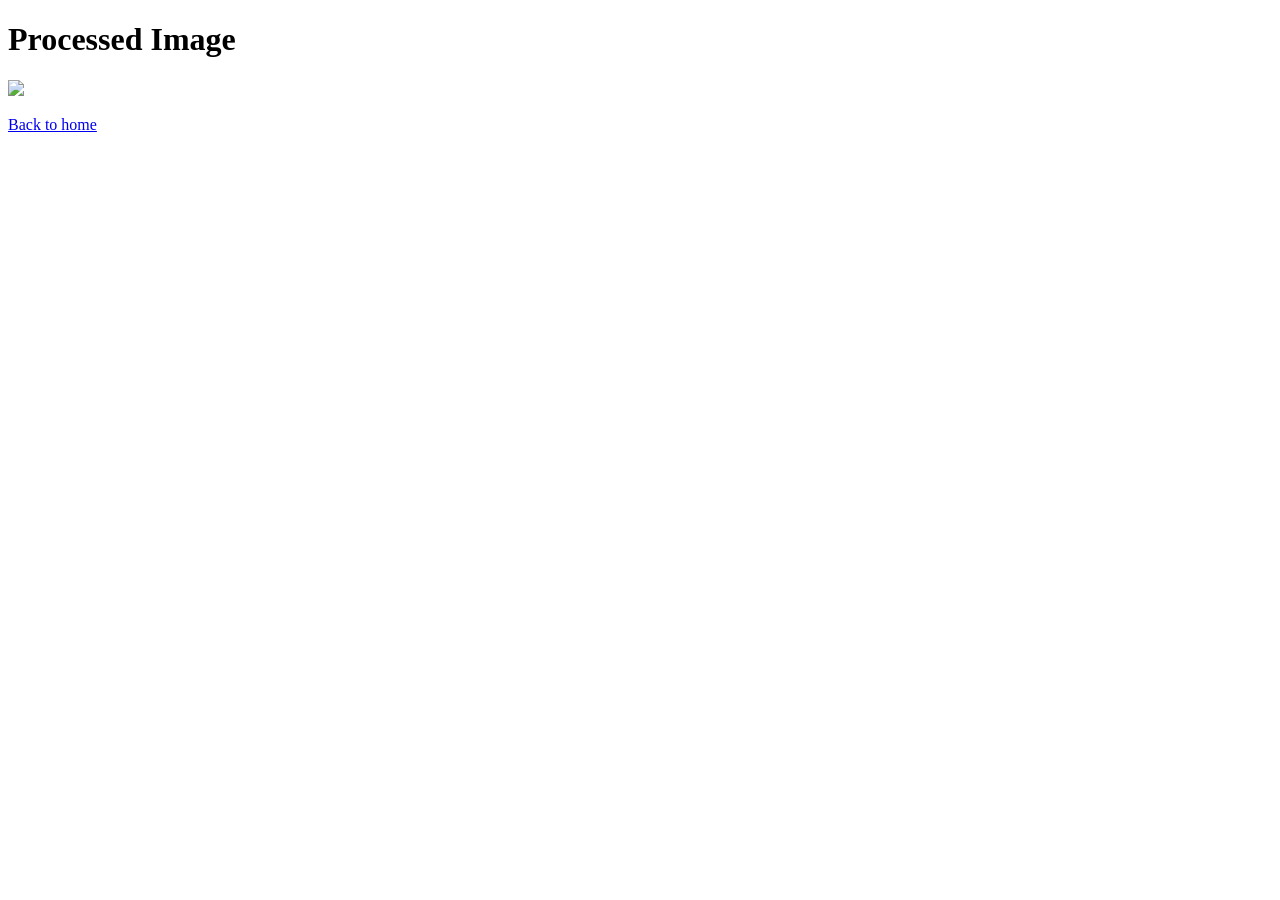
==== templates/result.html @ a7738103 "added upload feature" ====
<!DOCTYPE html>
<html>
<head>
    <title>Detection Result</title>
</head>
<body>
    <h1>Processed Image</h1>
    <img src="{{ result_image }}" style="max-width: 800px;">
    <p><a href="/">Back to home</a></p>
</body>
</html>
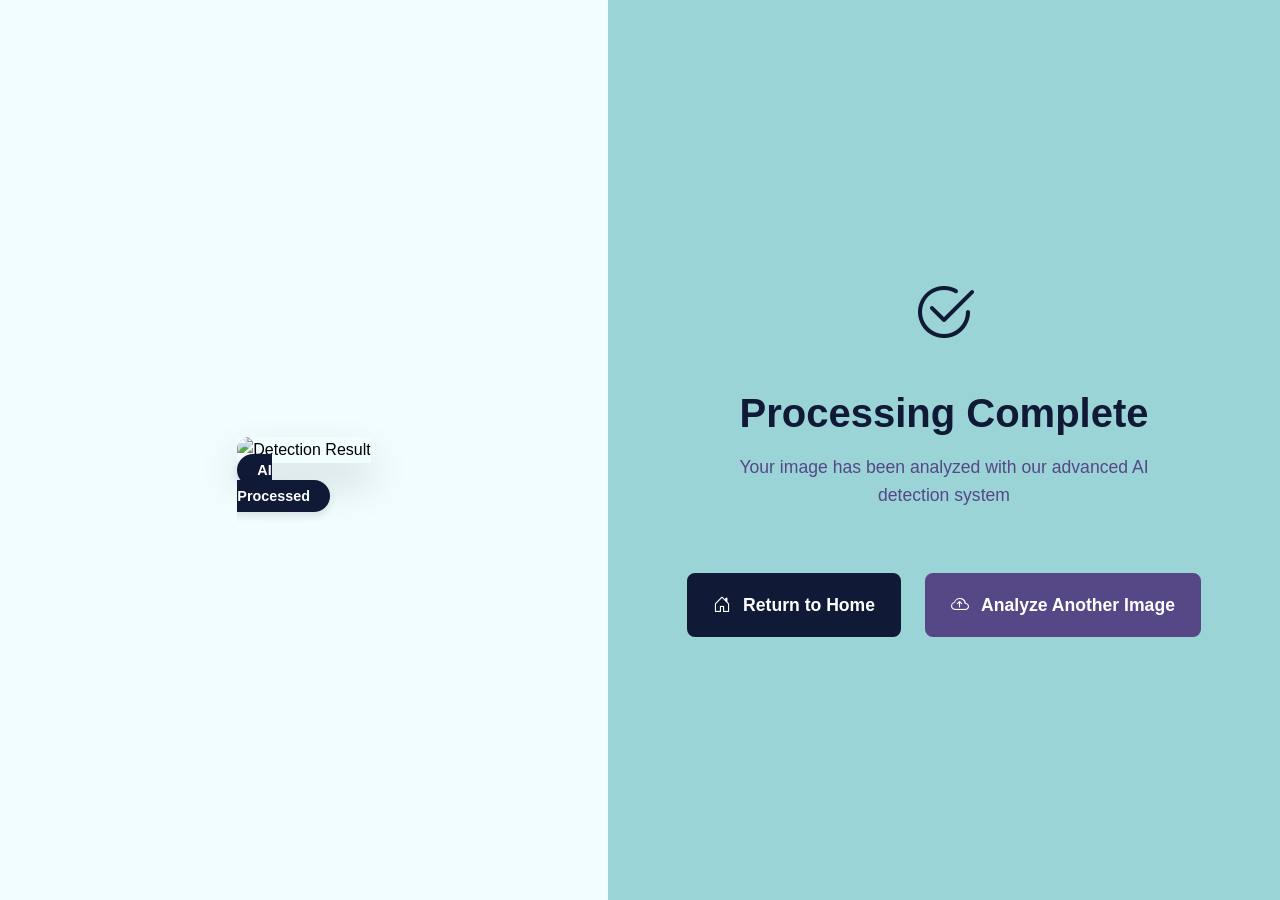
==== commit 81f44dbb: "to be valuvated" ====
--- a/templates/result.html
+++ b/templates/result.html
@@ -1,11 +1,46 @@
 <!DOCTYPE html>
-<html>
+<html lang="en">
 <head>
-    <title>Detection Result</title>
+    <meta charset="UTF-8">
+    <meta name="viewport" content="width=device-width, initial-scale=1.0">
+    <title>Processing Complete | AI Vision</title>
+    <link rel="stylesheet" href="../static/style.css">
+    <!-- Bootstrap Icons -->
+    <link rel="stylesheet" href="https://cdn.jsdelivr.net/npm/bootstrap-icons@1.8.1/font/bootstrap-icons.css">
 </head>
 <body>
-    <h1>Processed Image</h1>
-    <img src="{{ result_image }}" style="max-width: 800px;">
-    <p><a href="/">Back to home</a></p>
+    <div class="split-container">
+        <!-- Left side - Image -->
+        <div class="image-side">
+            <div class="result-image-container">
+                <img src="{{ result_image }}" alt="Detection Result" class="result-image">
+                <div class="image-overlay">
+                    <span class="badge">AI Processed</span>
+                </div>
+            </div>
+        </div>
+        
+        <!-- Right side - Content -->
+        <div class="content-side">
+            <div class="success-message">
+                <div class="icon-wrapper">
+                    <i class="bi bi-check2-circle"></i>
+                </div>
+                <h1>Processing Complete</h1>
+                <p>Your image has been analyzed with our advanced AI detection system</p>
+            </div>
+
+            <div class="button-container">
+                <a href="/" class="action-button home">
+                    <i class="bi bi-house-door"></i>
+                    Return to Home
+                </a>
+                <a href="/upload_image" class="action-button upload">
+                    <i class="bi bi-cloud-arrow-up"></i>
+                    Analyze Another Image
+                </a>
+            </div>
+        </div>
+    </div>
 </body>
 </html>
--- a/static/style.css
+++ b/static/style.css
@@ -0,0 +1,837 @@
+/* General Reset */
+* {
+  margin: 0;
+  padding: 0;
+  box-sizing: border-box;
+}
+
+:root {
+  --black: #000000ff;
+  --white: #ffffffff;
+  --ultra-violet: #564787ff;
+  --thistle: #dbcbd8ff;
+  --azure-web: #f2fdffff;
+  --tiffany-blue: #9ad4d6ff;
+  --oxford-blue: #101935ff;
+}
+
+body {
+  font-family: 'Segoe UI', Tahoma, Geneva, Verdana, sans-serif;
+  background-color: var(--thistle);
+  color: var(--black);
+  line-height: 1.6;
+}
+
+.home {
+  display: flex;
+}
+
+.home-image {
+  width: 50%;
+  height: 50%;
+}
+
+.home-left {
+  background-color: var(--azure-web);
+  width: 50%;
+  height: 100vh;
+  display: flex;
+  flex-direction: column;
+  justify-content: center;
+  align-items: center;
+}
+
+.home-right {
+  background-color: var(--tiffany-blue);
+  width: 50%;
+  height: 100vh;
+  display: flex;
+  flex-direction: column;
+  justify-content: center;
+  align-items: center;
+}
+
+.home-button-1,
+.home-button-2,
+.home-button-3 {
+  background: var(--oxford-blue);
+  color: var(--white);
+  border: none;
+  padding: 0.8rem 1.5rem;
+  font-size: 1rem;
+  border-radius: 5px;
+  cursor: pointer;
+  margin-top: 100px;
+}
+
+.home-button-1:hover {
+  background: linear-gradient(165deg, var(--oxford-blue), var(--oxford-blue), var(--ultra-violet));
+}
+
+.home-button-2:hover {
+  background: linear-gradient(180deg, var(--oxford-blue), var(--ultra-violet));
+}
+
+.home-button-3:hover {
+  background: linear-gradient(15deg, var(--ultra-violet), var(--oxford-blue), var(--oxford-blue));
+}
+
+h1, h2 {
+  font-weight: bold;
+  color: var(--black);
+}
+
+.container {
+  height: 100vh;
+  display: flex;
+  flex-direction: column;
+  justify-content: center;
+  align-items: center;
+  max-width: 1200px;
+  margin: 0 auto;
+  padding: 2rem;
+}
+
+button,
+input[type="submit"] {
+  background: var(--oxford-blue);
+  color: var(--white);
+  border: none;
+  padding: 0.8rem 1.5rem;
+  font-size: 1rem;
+  border-radius: 5px;
+  cursor: pointer;
+  transition: background 0.3s ease;
+}
+
+button:hover,
+input[type="submit"]:hover {
+  background: linear-gradient(135deg, var(--oxford-blue), var(--ultra-violet), var(--oxford-blue));
+}
+
+input[type="file"] {
+  margin-bottom: 1rem;
+}
+
+#video_feed {
+  width: 800px;
+  height: 600px;
+  border: 2px solid var(--ultra-violet);
+  border-radius: 8px;
+  margin-top: 1rem;
+}
+
+a {
+  color: var(--ultra-violet);
+  text-decoration: none;
+}
+
+a:hover {
+  text-decoration: underline;
+}
+
+img {
+  max-width: 100%;
+  height: auto;
+  border-radius: 8px;
+}
+
+footer {
+  background: var(--ultra-violet);
+  color: var(--white);
+  text-align: center;
+  padding: 1rem 0;
+  margin-top: 2rem;
+}
+
+/* Split Screen Result Layout */
+.split-container {
+  display: flex;
+  height: 100vh;
+  width: 100%;
+}
+
+.image-side {
+  flex: 1;
+  background-color: var(--azure-web);
+  display: flex;
+  align-items: center;
+  justify-content: center;
+  padding: 2rem;
+}
+
+.content-side {
+  flex: 1;
+  background-color: var(--tiffany-blue);
+  display: flex;
+  flex-direction: column;
+  align-items: center;
+  justify-content: center;
+  padding: 4rem;
+}
+
+.result-image-container {
+  position: relative;
+  max-width: 90%;
+  max-height: 90%;
+  box-shadow: 0 20px 40px rgba(0,0,0,0.15);
+}
+
+.result-image {
+  max-width: 100%;
+  max-height: 80vh;
+  border-radius: 12px;
+  display: block;
+  object-fit: contain;
+}
+
+.image-overlay {
+  position: absolute;
+  top: 20px;
+  right: 20px;
+}
+
+.badge {
+  background: var(--oxford-blue);
+  color: var(--white);
+  padding: 0.5rem 1.25rem;
+  border-radius: 20px;
+  font-size: 0.9rem;
+  font-weight: 600;
+  box-shadow: 0 4px 8px rgba(0,0,0,0.1);
+}
+
+.success-message {
+  text-align: center;
+  margin-bottom: 3rem;
+  max-width: 80%;
+}
+
+.icon-wrapper {
+  font-size: 4rem;
+  color: var(--oxford-blue);
+  margin-bottom: 1.5rem;
+  animation: scaleUp 0.6s ease;
+}
+
+.success-message h1 {
+  color: var(--oxford-blue);
+  font-size: 2.5rem;
+  margin-bottom: 1rem;
+  line-height: 1.2;
+}
+
+.success-message p {
+  color: var(--ultra-violet);
+  font-size: 1.1rem;
+  line-height: 1.6;
+}
+
+.button-container {
+  display: flex;
+  gap: 1.5rem;
+  margin-top: 1rem;
+}
+
+.action-button {
+  padding: 1.25rem 2rem;
+  border-radius: 10px;
+  text-decoration: none;
+  display: flex;
+  align-items: center;
+  gap: 0.75rem;
+  transition: all 0.3s ease;
+  font-weight: 600;
+  font-size: 1.1rem;
+}
+
+.action-button.home {
+  background: var(--oxford-blue);
+  color: var(--white);
+  border: 2px solid var(--oxford-blue);
+}
+
+.action-button.upload {
+  background: var(--ultra-violet);
+  color: var(--white);
+  border: 2px solid var(--ultra-violet);
+}
+
+.action-button:hover {
+  transform: translateY(-3px);
+  box-shadow: 0 8px 20px rgba(0,0,0,0.15);
+}
+
+.action-button.home:hover {
+  background: linear-gradient(135deg, var(--oxford-blue), var(--ultra-violet));
+  border-color: transparent;
+}
+
+.action-button.upload:hover {
+  background: linear-gradient(135deg, var(--ultra-violet), var(--tiffany-blue));
+  border-color: transparent;
+}
+
+@keyframes scaleUp {
+  from {
+    transform: scale(0);
+    opacity: 0;
+  }
+  to {
+    transform: scale(1);
+    opacity: 1;
+  }
+}
+
+/* Responsive adjustments */
+@media (max-width: 1024px) {
+  .split-container {
+    flex-direction: column;
+    height: auto;
+  }
+  
+  .image-side, .content-side {
+    padding: 2rem;
+  }
+  
+  .image-side {
+    padding-bottom: 0;
+  }
+  
+  .result-image {
+    max-height: 60vh;
+  }
+  
+  .button-container {
+    flex-direction: column;
+    width: 100%;
+  }
+  
+  .action-button {
+    justify-content: center;
+  }
+}
+
+@media (max-width: 768px) {
+  .success-message h1 {
+    font-size: 2rem;
+  }
+  
+  .success-message p {
+    font-size: 1rem;
+  }
+  
+  .action-button {
+    padding: 1rem 1.5rem;
+  }
+  
+  .home-button-1,
+  .home-button-2,
+  .home-button-3 {
+    margin-top: 50px;
+  }
+}
+
+/* Video Result Page Styles */
+.video-side {
+  flex: 1;
+  background-color: var(--azure-web);
+  display: flex;
+  align-items: center;
+  justify-content: center;
+  padding: 2rem;
+  overflow-y: auto;
+}
+
+.video-comparison {
+  width: 100%;
+  max-width: 800px;
+  display: flex;
+  flex-direction: column;
+  gap: 2rem;
+}
+
+.video-container {
+  position: relative;
+  background: var(--white);
+  border-radius: 12px;
+  box-shadow: 0 10px 30px rgba(0,0,0,0.1);
+  overflow: hidden;
+  padding-bottom: 1rem;
+}
+
+.video-header {
+  display: flex;
+  align-items: center;
+  gap: 0.75rem;
+  padding: 1rem 1.5rem;
+  background: var(--oxford-blue);
+  color: var(--white);
+}
+
+.video-header i {
+  font-size: 1.5rem;
+}
+
+.video-header h3 {
+  margin: 0;
+  font-size: 1.25rem;
+}
+
+.video-container video {
+  width: 100%;
+  display: block;
+  padding: 0 1.5rem;
+  margin-top: 1rem;
+}
+
+.video-badge {
+  position: absolute;
+  top: 15px;
+  right: 15px;
+  background: var(--oxford-blue);
+  color: var(--white);
+  padding: 0.5rem 1rem;
+  border-radius: 20px;
+  font-size: 0.85rem;
+  font-weight: 600;
+}
+
+.video-badge.ai {
+  background: var(--ultra-violet);
+}
+
+.processing-details {
+  margin-top: 2rem;
+  display: flex;
+  flex-direction: column;
+  gap: 1.5rem;
+  width: 100%;
+  max-width: 400px;
+}
+
+.detail-item {
+  display: flex;
+  align-items: center;
+  gap: 1rem;
+  padding: 1rem;
+  background: rgba(255, 255, 255, 0.9);
+  border-radius: 8px;
+  box-shadow: 0 4px 12px rgba(0,0,0,0.08);
+}
+
+.detail-item i {
+  font-size: 1.5rem;
+  color: var(--ultra-violet);
+}
+
+.detail-label {
+  display: block;
+  color: var(--ultra-violet);
+  font-size: 0.9rem;
+  font-weight: 600;
+}
+
+.detail-value {
+  display: block;
+  color: var(--oxford-blue);
+  font-size: 1.4rem;
+  font-weight: 700;
+}
+
+/* Responsive adjustments for video page */
+@media (max-width: 1024px) {
+  .video-side {
+      padding: 1rem;
+  }
+  
+  .video-comparison {
+      gap: 1rem;
+  }
+  
+  .video-header {
+      padding: 0.75rem 1rem;
+  }
+  
+  .video-container video {
+      padding: 0 1rem;
+  }
+}
+
+@media (max-width: 768px) {
+  .split-container {
+      flex-direction: column;
+  }
+  
+  .video-side {
+      order: 1;
+      padding-bottom: 0;
+  }
+  
+  .content-side {
+      order: 2;
+  }
+  
+  .processing-details {
+      flex-direction: row;
+      flex-wrap: wrap;
+      justify-content: center;
+  }
+  
+  .detail-item {
+      flex: 1;
+      min-width: 150px;
+  }
+}
+
+/* Upload Page Styles */
+.upload-container {
+  max-width: 800px;
+  margin: 2rem auto;
+  padding: 2rem;
+}
+
+.upload-header {
+  text-align: center;
+  margin-bottom: 3rem;
+}
+
+.upload-header i {
+  font-size: 3rem;
+  color: var(--ultra-violet);
+  margin-bottom: 1rem;
+}
+
+.upload-header h1 {
+  color: var(--oxford-blue);
+  font-size: 2.5rem;
+  margin-bottom: 0.5rem;
+}
+
+.upload-header p {
+  color: var(--ultra-violet);
+  font-size: 1.1rem;
+}
+
+.upload-card {
+  background: var(--white);
+  border-radius: 12px;
+  padding: 2rem;
+  box-shadow: 0 10px 30px rgba(0,0,0,0.1);
+  margin-bottom: 2rem;
+}
+
+.upload-form {
+  display: flex;
+  flex-direction: column;
+  gap: 1.5rem;
+}
+
+.file-upload {
+  display: flex;
+  flex-direction: column;
+  gap: 0.5rem;
+}
+
+.upload-label {
+  display: flex;
+  align-items: center;
+  justify-content: center;
+  gap: 0.75rem;
+  padding: 1.5rem;
+  background: var(--azure-web);
+  border: 2px dashed var(--tiffany-blue);
+  border-radius: 8px;
+  cursor: pointer;
+  transition: all 0.3s ease;
+}
+
+.upload-label:hover {
+  background: rgba(154, 212, 214, 0.1);
+  border-color: var(--ultra-violet);
+}
+
+.upload-label i {
+  font-size: 1.5rem;
+  color: var(--ultra-violet);
+}
+
+.upload-label span {
+  font-weight: 600;
+  color: var(--oxford-blue);
+}
+
+input[type="file"] {
+  display: none;
+}
+
+.file-info {
+  font-size: 0.9rem;
+  color: var(--ultra-violet);
+  text-align: center;
+  padding: 0.5rem;
+}
+
+.upload-button {
+  background: var(--oxford-blue);
+  color: var(--white);
+  border: none;
+  padding: 1rem;
+  border-radius: 8px;
+  font-size: 1.1rem;
+  font-weight: 600;
+  cursor: pointer;
+  display: flex;
+  align-items: center;
+  justify-content: center;
+  gap: 0.75rem;
+  transition: all 0.3s ease;
+}
+
+.upload-button:hover {
+  background: linear-gradient(135deg, var(--oxford-blue), var(--ultra-violet));
+  transform: translateY(-2px);
+  box-shadow: 0 5px 15px rgba(0,0,0,0.1);
+}
+
+.upload-button i {
+  font-size: 1.2rem;
+}
+
+.preview-section {
+  margin-top: 3rem;
+  text-align: center;
+}
+
+.preview-section h2 {
+  color: var(--oxford-blue);
+  margin-bottom: 1.5rem;
+  display: flex;
+  align-items: center;
+  justify-content: center;
+  gap: 0.5rem;
+}
+
+.preview-section h2 i {
+  color: var(--tiffany-blue);
+}
+
+.preview-container {
+  background: var(--white);
+  border-radius: 12px;
+  padding: 2rem;
+  box-shadow: 0 10px 30px rgba(0,0,0,0.1);
+}
+
+.processed-image, .processed-video {
+  max-width: 100%;
+  border-radius: 8px;
+  box-shadow: 0 4px 15px rgba(0,0,0,0.1);
+  margin-bottom: 1.5rem;
+}
+
+.processed-video {
+  background: var(--black);
+}
+
+.preview-actions {
+  display: flex;
+  gap: 1rem;
+  justify-content: center;
+}
+
+/* Responsive adjustments */
+@media (max-width: 768px) {
+  .upload-container {
+      padding: 1rem;
+  }
+  
+  .upload-header h1 {
+      font-size: 2rem;
+  }
+  
+  .upload-card {
+      padding: 1.5rem;
+  }
+  
+  .preview-actions {
+      flex-direction: column;
+  }
+  
+  .action-button {
+      width: 100%;
+      justify-content: center;
+  }
+}
+
+/* Live Detection Page Styles */
+.live-container {
+  max-width: 1200px;
+  margin: 0 auto;
+  padding: 2rem;
+}
+
+.live-header {
+  text-align: center;
+  margin-bottom: 2rem;
+  padding-bottom: 1.5rem;
+  border-bottom: 1px solid rgba(86, 71, 135, 0.2);
+}
+
+.header-content i {
+  font-size: 2.5rem;
+  color: var(--ultra-violet);
+  margin-bottom: 1rem;
+}
+
+.live-header h1 {
+  color: var(--oxford-blue);
+  font-size: 2.5rem;
+  margin-bottom: 0.5rem;
+}
+
+.subtitle {
+  color: var(--ultra-violet);
+  font-size: 1.1rem;
+}
+
+.detection-stats {
+  display: flex;
+  justify-content: center;
+  gap: 2rem;
+  margin-top: 1.5rem;
+}
+
+.stat-item {
+  display: flex;
+  align-items: center;
+  gap: 0.5rem;
+  background: var(--azure-web);
+  padding: 0.5rem 1rem;
+  border-radius: 20px;
+  font-weight: 600;
+  color: var(--oxford-blue);
+}
+
+.stat-item i {
+  color: var(--ultra-violet);
+}
+
+.video-container {
+  background: var(--white);
+  border-radius: 12px;
+  box-shadow: 0 10px 30px rgba(0,0,0,0.1);
+  padding: 1rem;
+  margin-bottom: 2rem;
+}
+
+.video-wrapper {
+  position: relative;
+  margin-bottom: 1rem;
+}
+
+#video-feed {
+  width: 100%;
+  border-radius: 8px;
+  display: block;
+  background: var(--black);
+}
+
+.processing-badge {
+  position: absolute;
+  top: 15px;
+  right: 15px;
+  background: var(--oxford-blue);
+  color: var(--white);
+  padding: 0.5rem 1rem;
+  border-radius: 20px;
+  font-size: 0.9rem;
+  font-weight: 600;
+  display: flex;
+  align-items: center;
+  gap: 0.5rem;
+}
+
+.video-controls {
+  display: flex;
+  justify-content: center;
+  gap: 1rem;
+}
+
+.control-button {
+  background: var(--ultra-violet);
+  color: var(--white);
+  border: none;
+  width: 40px;
+  height: 40px;
+  border-radius: 50%;
+  display: flex;
+  align-items: center;
+  justify-content: center;
+  cursor: pointer;
+  transition: all 0.3s ease;
+}
+
+.control-button:hover {
+  background: var(--oxford-blue);
+  transform: scale(1.1);
+}
+
+.action-buttons {
+  display: flex;
+  gap: 1rem;
+  justify-content: center;
+  flex-wrap: wrap;
+}
+
+.action-button {
+  padding: 1rem 1.5rem;
+  border-radius: 8px;
+  text-decoration: none;
+  display: flex;
+  align-items: center;
+  gap: 0.75rem;
+  transition: all 0.3s ease;
+  font-weight: 600;
+}
+
+.action-button.home {
+  background: var(--oxford-blue);
+  color: var(--white);
+}
+
+.action-button.upload {
+  background: var(--ultra-violet);
+  color: var(--white);
+}
+
+.action-button.video {
+  background: var(--tiffany-blue);
+  color: var(--oxford-blue);
+}
+
+.action-button:hover {
+  transform: translateY(-3px);
+  box-shadow: 0 5px 15px rgba(0,0,0,0.1);
+}
+
+/* Responsive adjustments */
+@media (max-width: 768px) {
+  .live-header h1 {
+      font-size: 2rem;
+  }
+  
+  .detection-stats {
+      flex-direction: column;
+      gap: 0.5rem;
+      align-items: center;
+  }
+  
+  .action-buttons {
+      flex-direction: column;
+  }
+  
+  .action-button {
+      justify-content: center;
+  }
+}
